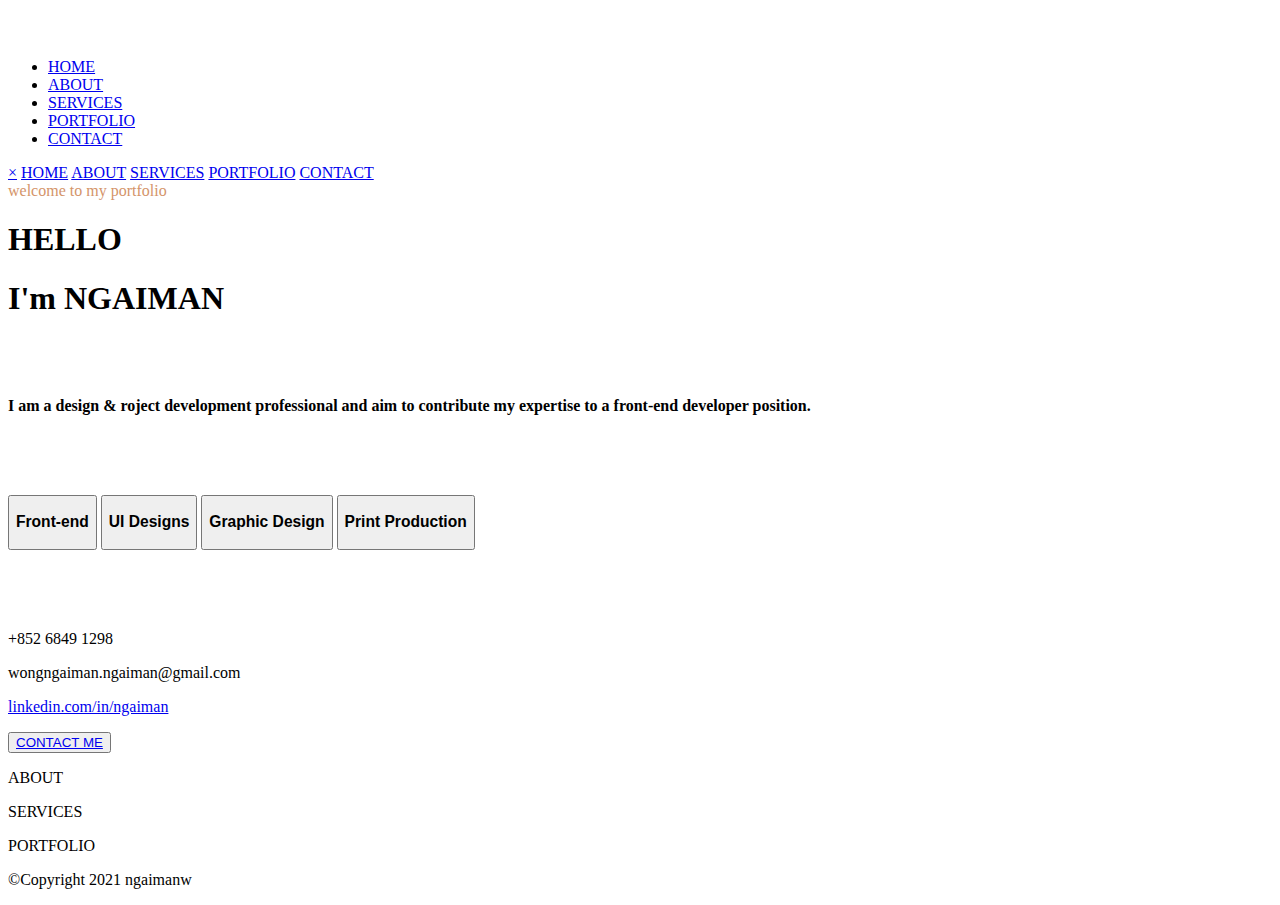
==== index.html @ 12f97c76 "update page (3)" ====
<!DOCTYPE html>
<html lang="en">
<head>
    <meta charset="UTF-8">
    <meta http-equiv="X-UA-Compatible" content="IE=edge">
    <meta name="viewport" content="width=device-width, initial-scale=1.0">
    <link rel="stylesheet" href="./src/css/style.css">
    <link rel="preconnect" href="https://fonts.googleapis.com">
    <link rel="preconnect" href="https://fonts.gstatic.com" crossorigin>
    <link href="https://fonts.googleapis.com/css2?family=Cabin:wght@400;600&display=swap" rel="stylesheet">

    <title>Ngaimanw_testing</title>
</head>
<body>

    <nav class="navbar">
        <span class="open-slide"> 
            <a href="#" onclick="openSlideMeun()">
                <svg width="30" height="30">
                    <path d="M0,5 30,5" stroke="#fff" stroke-width="5" />
                    <path d="M0,14 30,14" stroke="#fff" stroke-width="5" />
                    <path d="M0,23 30,23" stroke="#fff" stroke-width="5" />
                </svg>
            </a>
        </span>


        <ul class="navbar-nav">
            <li><a href="#">HOME</a></li>
            <li><a href="#">ABOUT</a></li>
            <li><a href="#">SERVICES</a></li>                        
            <li><a href="https://drive.google.com/file/d/1uCbRHWF8x3ub-qGG819Ec1aYOpTN6FVZ/view?usp=sharing">PORTFOLIO</a></li>
            <li><a href="#">CONTACT</a></li>

        </ul>
    </nav>

    <div id="side-menu" class="side-nav">
        <a href="#" class="btn-close" onclick="closeSlideMenu()">&times;</a>
        <a href="./index.html">HOME</a>
        <a href="#">ABOUT</a>
        <a href="#">SERVICES</a>
        <a href="https://drive.google.com/file/d/1uCbRHWF8x3ub-qGG819Ec1aYOpTN6FVZ/view?usp=sharing">PORTFOLIO</a>
        <a href="#">CONTACT</a>
    </div>
    
    <script src="./src/js/menu.js"></script>

    <div id="main">
        <div class="header-content">
            <span style="color: #d49469;">welcome to my portfolio</span>
            <h1>HELLO</h1>
            <h1>I'm NGAIMAN</h1>          
        </div>
        
        <div id="about">
            <div class="about-title"><h1 style="color: #fff;">ABOUT.</h1></div>
            <div class="about-box">
                <h4>I am a design & roject development professional and aim to contribute my expertise to a front-end developer position.</h4>
            </div>
        </div>

        <div id="services">
            <div class="services-title"><h1 style="color: #fff;">SERVICES.</h1></div>

            <div class="services-box">
                <button><h3>Front-end</h3></button>
                <button><h3>UI Designs</h3></button>
                <button><h3>Graphic Design</h3></button>
                <button><h3>Print Production</h3></button>                
            </div>
        </div>

        <div id="contact">
            <div class="contact-title"><h1 style="color: #fff;">CONTACT</h1></div>
            <div class="contact-box">
                <div class="contact-card">
                    <P>+852 6849 1298</p>
                    <p>wongngaiman.ngaiman@gmail.com</p>
                    <p><a href="https://www.linkedin.com/in/ngaiman/">linkedin.com/in/ngaiman</a></p>
                    <button><a href="mailto:wongngaiman.ngaiman@gmail.com">CONTACT ME</a></button>                    
                </div> 

                <div class="contact-card">
                    <p>ABOUT</p>
                    <p>SERVICES</p>
                    <p>PORTFOLIO</p>
                </div>

            </div>

        </div>


       

    </div>

    <footer>
        <div class="footer-message">
            <p>&copy;Copyright 2021 ngaimanw</p>
        </div>
    </footer>

    
</body>
</html>
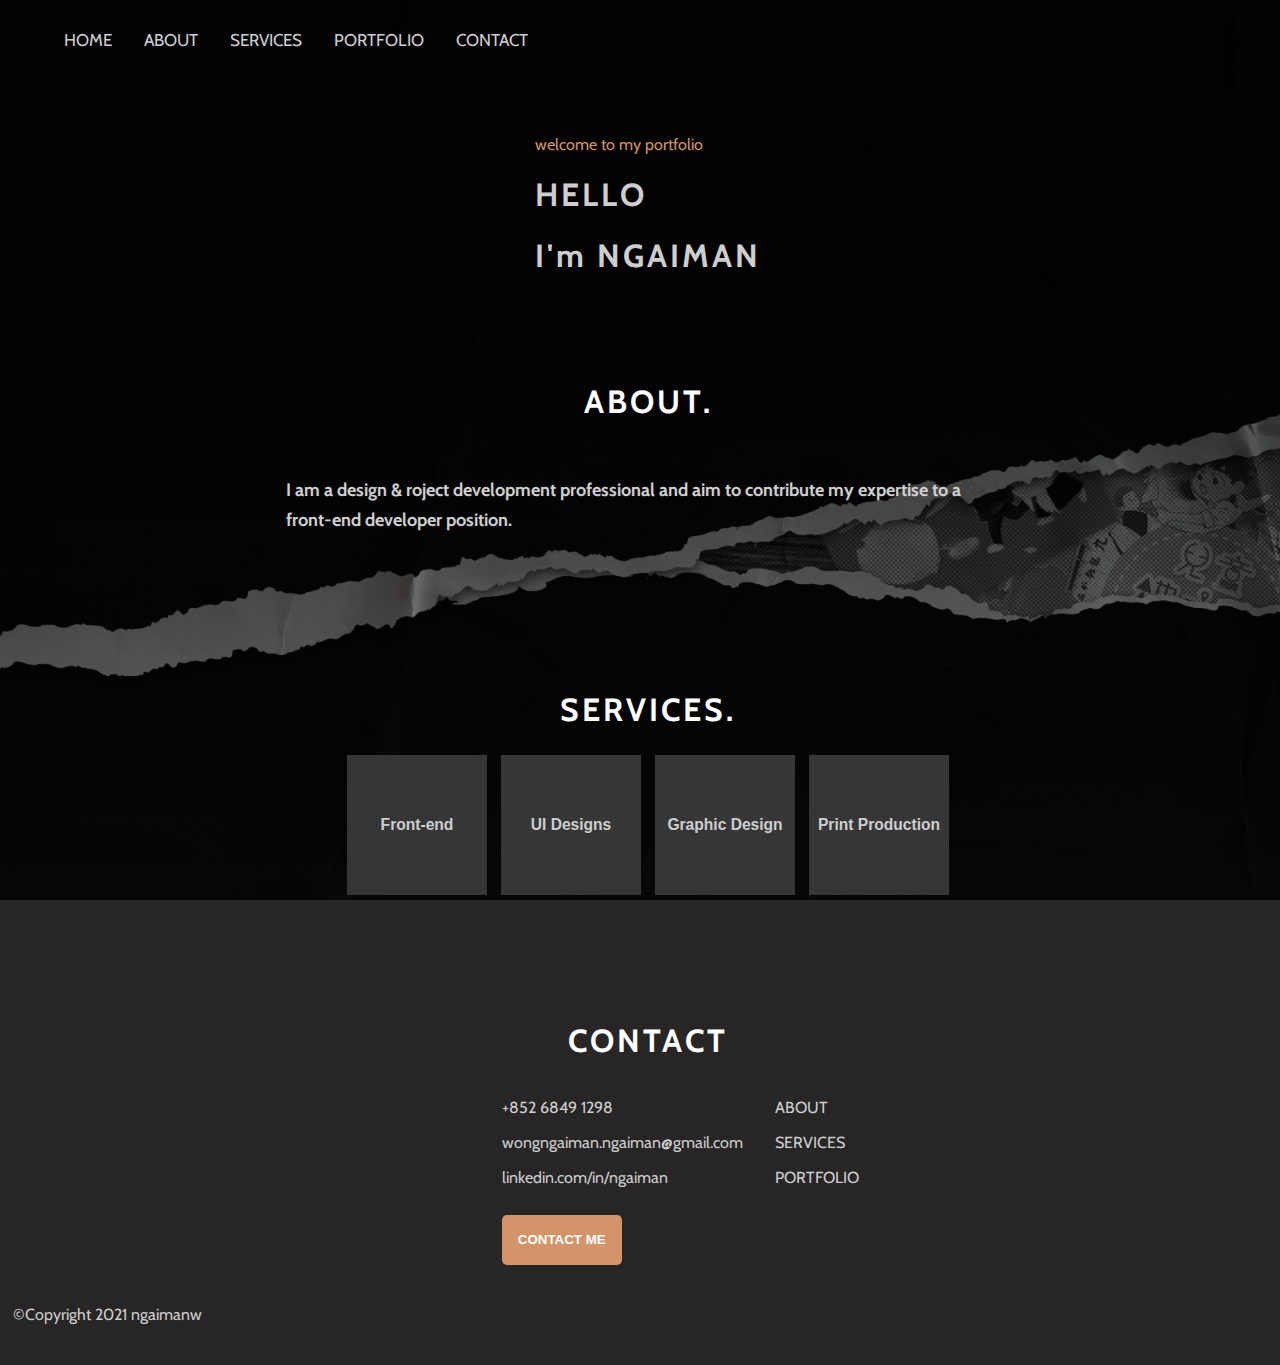
==== commit 89b1ae13: "Update index.html" ====
--- a/index.html
+++ b/index.html
@@ -4,7 +4,7 @@
     <meta charset="UTF-8">
     <meta http-equiv="X-UA-Compatible" content="IE=edge">
     <meta name="viewport" content="width=device-width, initial-scale=1.0">
-    <link rel="stylesheet" href="./src/css/style.css">
+    <link rel="stylesheet" href="./page/src/css/style.css">
     <link rel="preconnect" href="https://fonts.googleapis.com">
     <link rel="preconnect" href="https://fonts.gstatic.com" crossorigin>
     <link href="https://fonts.googleapis.com/css2?family=Cabin:wght@400;600&display=swap" rel="stylesheet">
--- a/page/src/css/style.css
+++ b/page/src/css/style.css
@@ -0,0 +1,251 @@
+body{
+    font-family: 'Cabin', sans-serif;
+    background-color: #272525;
+    background-image: url(../img/bg-01.png);
+    background-repeat: no-repeat;
+    background-attachment: fixed;
+    background-size: cover;
+    height: 100vh;
+    width: 100vw;
+    color: #cecece;
+    
+}
+
+#main{
+}
+
+h1{
+    color: #cecece;
+    letter-spacing: 3px;
+}
+
+
+h4{
+    font-size: 18px;
+    /* letter-spacing: 1px; */
+    line-height: 30px;
+}
+
+.navbar{
+    /* background-color: #111; */
+    overflow: hidden;
+    height: 63px;
+}
+
+.navbar a{
+    float: left;
+    display: block;
+    color: #cecece;
+    text-align: center;
+    padding: 14px 16px;
+    text-decoration: none;
+    font-size: 17px;
+
+}
+
+.navbar ul{
+    margin: 8px 0 0 0;
+    list-style: none;
+}
+
+.navbar a:hover{
+    background-color: #d49469;
+    color: #000;
+}
+
+.side-nav{
+    height: 100%;
+    width: 0;
+    position: fixed;
+    z-index: 1;
+    top: 0;
+    left: 0;
+    background-color: #111;
+    opacity: 0.9;
+    overflow-x: hidden;
+    padding-top: 60px;
+    transition: 0.5s;
+}
+
+.side-nav a{
+    padding:10px 10px 10px 30px;
+    text-decoration: none;
+    font-size: 22px;
+    color: #ddd;
+    display: block;
+    transition: 0.35s;
+}
+
+
+.side-nav a:hover{
+    color: #fff;
+}
+
+.side-nav .btn-close{
+    position: absolute;
+    top:0;
+    right: 22px;
+    font-size: 36px;
+    margin-left: 50px;
+}
+
+/* #main{
+    transition:margin-left 0.5s;
+    padding: 20px;
+    overflow: hidden;
+    width: 100%;
+} */
+
+#main{
+    display: flex;
+    flex-direction: column;
+    align-items: center;
+    
+}
+
+
+.header-content{
+    margin: 5%;
+}
+
+
+/* about part setting */
+#about{
+    display: flex;
+    flex-direction: column;
+    align-items: center;
+
+}
+
+.about-box{
+    margin: 1% 10% 1% 10%;
+}
+
+.about-box h4{
+    flex-direction: column;
+}
+
+
+/* services part setting */
+#services{
+    display: flex;
+    height: 20%;
+    flex-direction: column;
+    align-items: center;
+    margin-top: 100px;
+    margin-bottom: 100px;
+}
+
+#services .services-box{
+    
+}
+
+.services-box h1{
+    color: rgb(255, 255, 255);
+}
+
+
+#services .services-box button{
+    background-color: #363636;
+    color: #cecece;
+    border: none;
+    cursor: pointer;
+    box-sizing: border-box;
+    width: 140px;
+    height: 140px;
+    margin: 5px;
+}
+
+
+#services button:hover{
+    background-color: #d49469;
+    color: #000;
+}
+
+
+/* contact part setting */
+#contact{
+    height: 10%;
+    display: flex;
+    flex-direction: column;
+    align-items: center;
+}
+
+.contact-box{
+    display: flex;
+    justify-content: space-evenly;
+}
+
+
+.contact-card{
+    flex: 1;
+    margin-left: 5%;
+    margin-right: 5%;
+}
+
+a {
+    text-decoration: none;
+    color: #cecece;
+}
+
+a:hover{
+    color: #d49469;
+}
+
+
+
+#contact button a{
+    font-weight: bolder;
+    color: white;
+    /* remove text bottom highlight */
+    text-decoration: none;
+    border: none;
+    outline: none;
+    cursor: pointer;
+}
+
+#contact button{
+    background-color: #d49469;
+    border: none;
+    cursor: pointer;
+    width: 120px;
+    height: 50px;
+    border-radius: 5px;    
+    margin-top: 5%;
+}
+
+
+/* footer setting */
+
+footer{
+    display: flex;
+    align-items: center;
+    height: 100px;
+}
+
+.footer-message{
+    margin-left: 5px;
+}
+
+
+
+@media (max-width:568px){
+    navbar-nav{display: none}
+}
+
+@media(min-width:550px){
+    .open-slide{display: none}
+}
+
+
+/* testing area */
+/* 
+#services-t{
+    display: grid;
+}
+
+.item{
+    background-color: #fff;
+    color: black;
+    padding: 10px;
+} */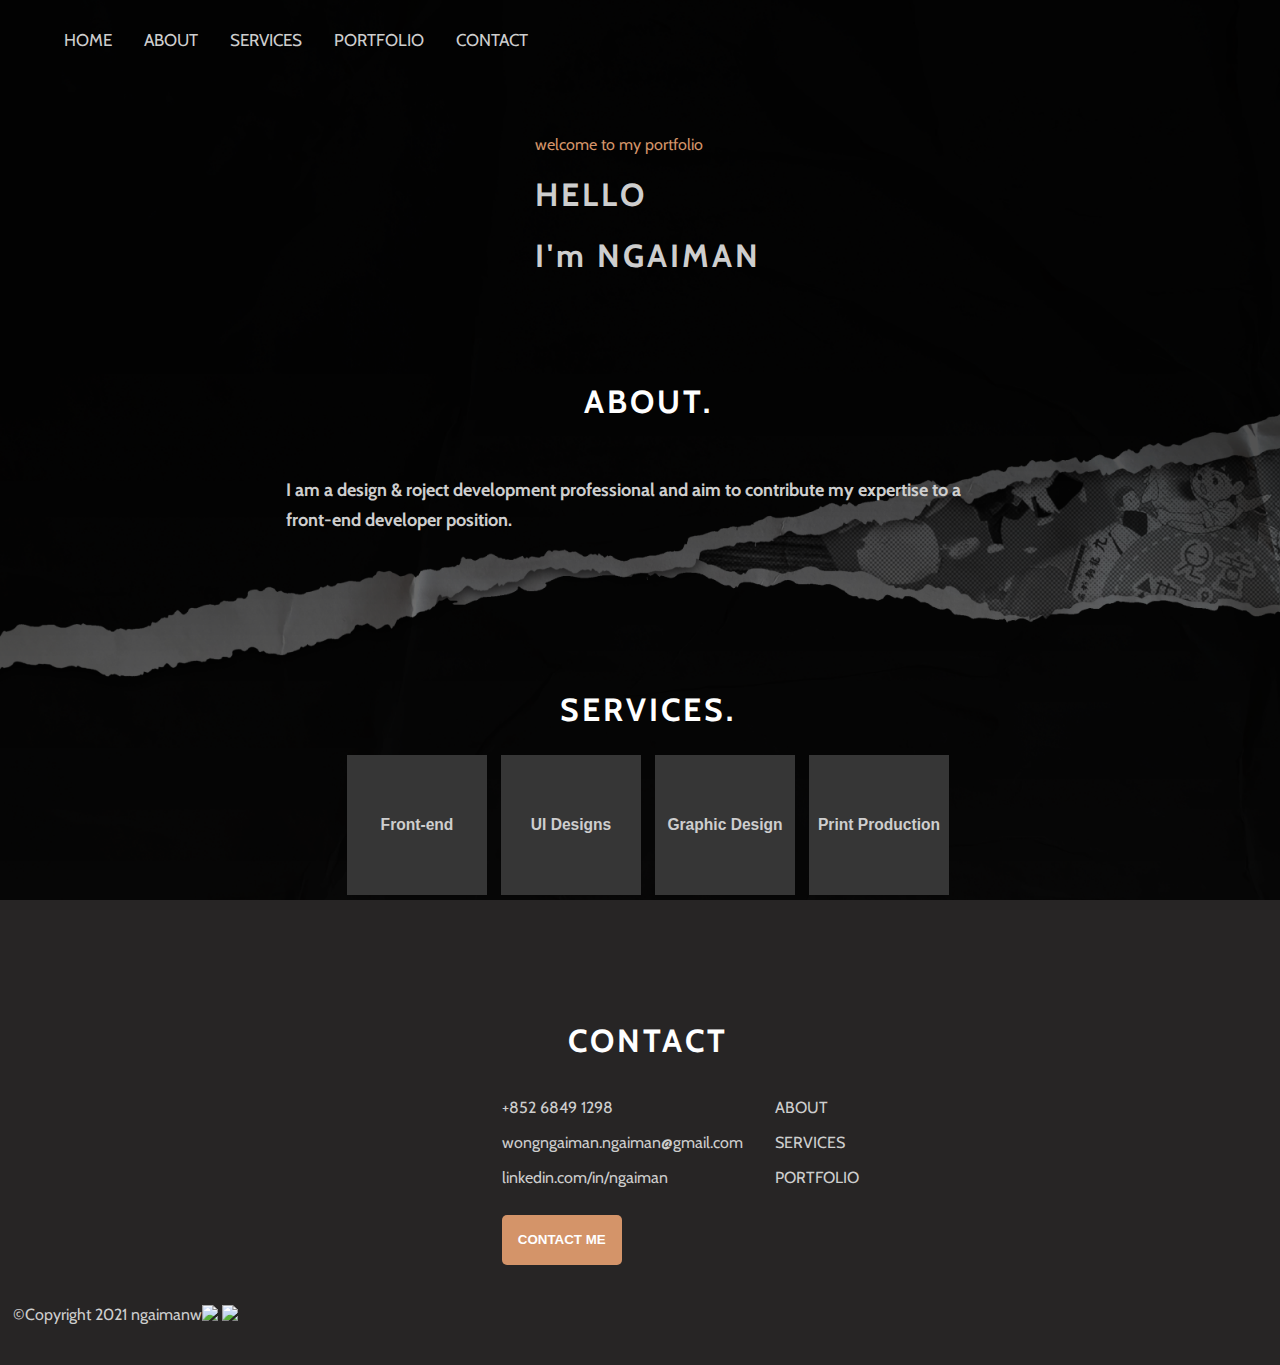
==== commit 86ed01a6: "update page (4)" ====
--- a/index.html
+++ b/index.html
@@ -26,11 +26,11 @@
 
 
         <ul class="navbar-nav">
-            <li><a href="#">HOME</a></li>
-            <li><a href="#">ABOUT</a></li>
-            <li><a href="#">SERVICES</a></li>                        
+            <li><a href="./index.html#main">HOME</a></li>
+            <li><a href="./index.html#about">ABOUT</a></li>
+            <li><a href="./index.html#services">SERVICES</a></li>                        
             <li><a href="https://drive.google.com/file/d/1uCbRHWF8x3ub-qGG819Ec1aYOpTN6FVZ/view?usp=sharing">PORTFOLIO</a></li>
-            <li><a href="#">CONTACT</a></li>
+            <li><a href="./index.html#contact">CONTACT</a></li>
 
         </ul>
     </nav>
@@ -38,13 +38,13 @@
     <div id="side-menu" class="side-nav">
         <a href="#" class="btn-close" onclick="closeSlideMenu()">&times;</a>
         <a href="./index.html">HOME</a>
-        <a href="#">ABOUT</a>
-        <a href="#">SERVICES</a>
+        <a href="./index.html#about">ABOUT</a>
+        <a href="./index.html#services">SERVICES</a>
         <a href="https://drive.google.com/file/d/1uCbRHWF8x3ub-qGG819Ec1aYOpTN6FVZ/view?usp=sharing">PORTFOLIO</a>
-        <a href="#">CONTACT</a>
+        <a href="./index.html#contact">CONTACT</a>
     </div>
     
-    <script src="./src/js/menu.js"></script>
+
 
     <div id="main">
         <div class="header-content">
@@ -100,8 +100,14 @@
         <div class="footer-message">
             <p>&copy;Copyright 2021 ngaimanw</p>
         </div>
+        <div class="footer-icon">
+            <a href="https://github.com/Ngaimanw/Ngaimanw.github.io"><img src="./Page/src/img/github_icon_white.svg"></a>
+            <a href="https://www.linkedin.com/in/ngaiman/"><img src="./Page/src/img/linkedIn_icon_white.svg"></a>
+        </div>
     </footer>
 
     
+    <script src="./src/js/menu.js"></script>
+    
 </body>
 </html>--- a/page/src/css/style.css
+++ b/page/src/css/style.css
@@ -1,3 +1,8 @@
+/* *{
+    height: 100vh;
+} */
+
+
 body{
     font-family: 'Cabin', sans-serif;
     background-color: #272525;
@@ -61,7 +66,7 @@
     top: 0;
     left: 0;
     background-color: #111;
-    opacity: 0.9;
+    /* opacity: 0.9; */
     overflow-x: hidden;
     padding-top: 60px;
     transition: 0.5s;
@@ -227,7 +232,9 @@
     margin-left: 5px;
 }
 
-
+.footer img{
+    width: 15%;
+}
 
 @media (max-width:568px){
     navbar-nav{display: none}
@@ -235,6 +242,14 @@
 
 @media(min-width:550px){
     .open-slide{display: none}
+}
+
+
+@media(max-width:600px){
+    .services-box{
+        flex-direction: column;
+        align-items: center;
+    }
 }
 
 
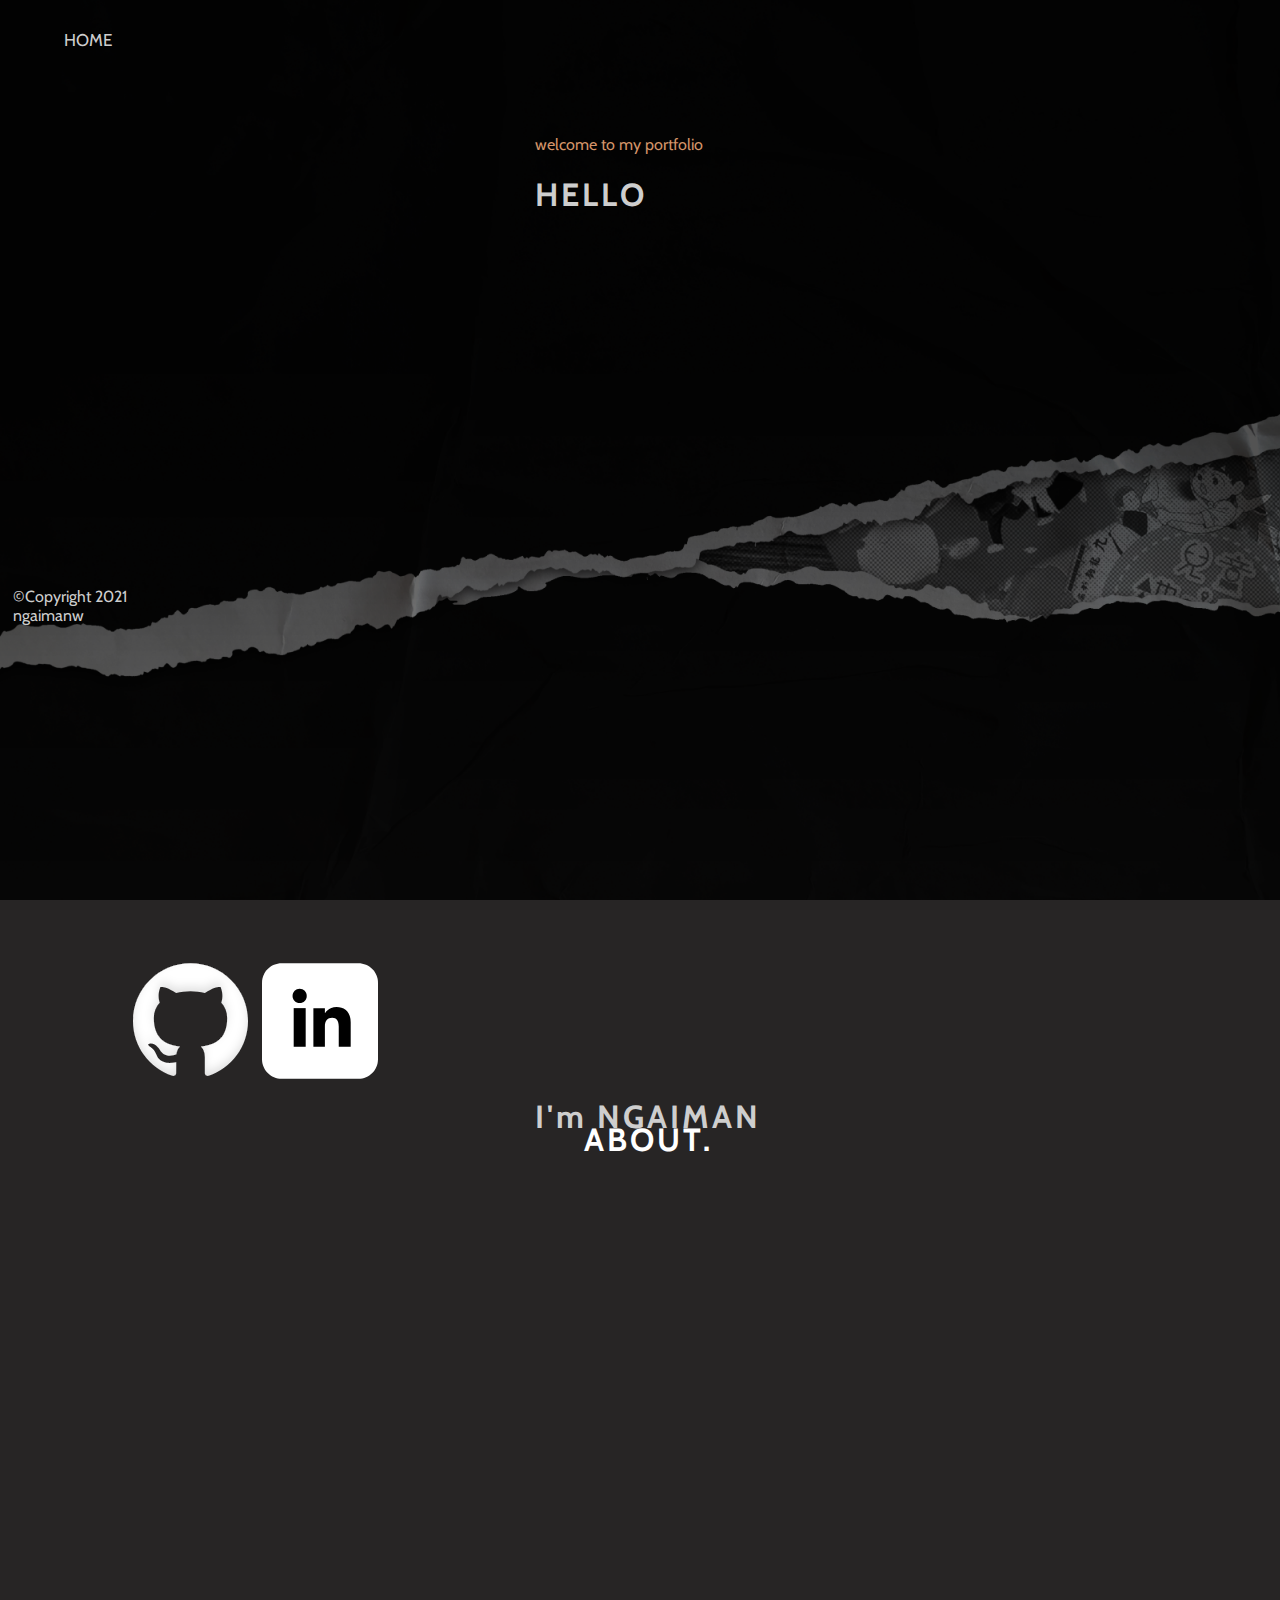
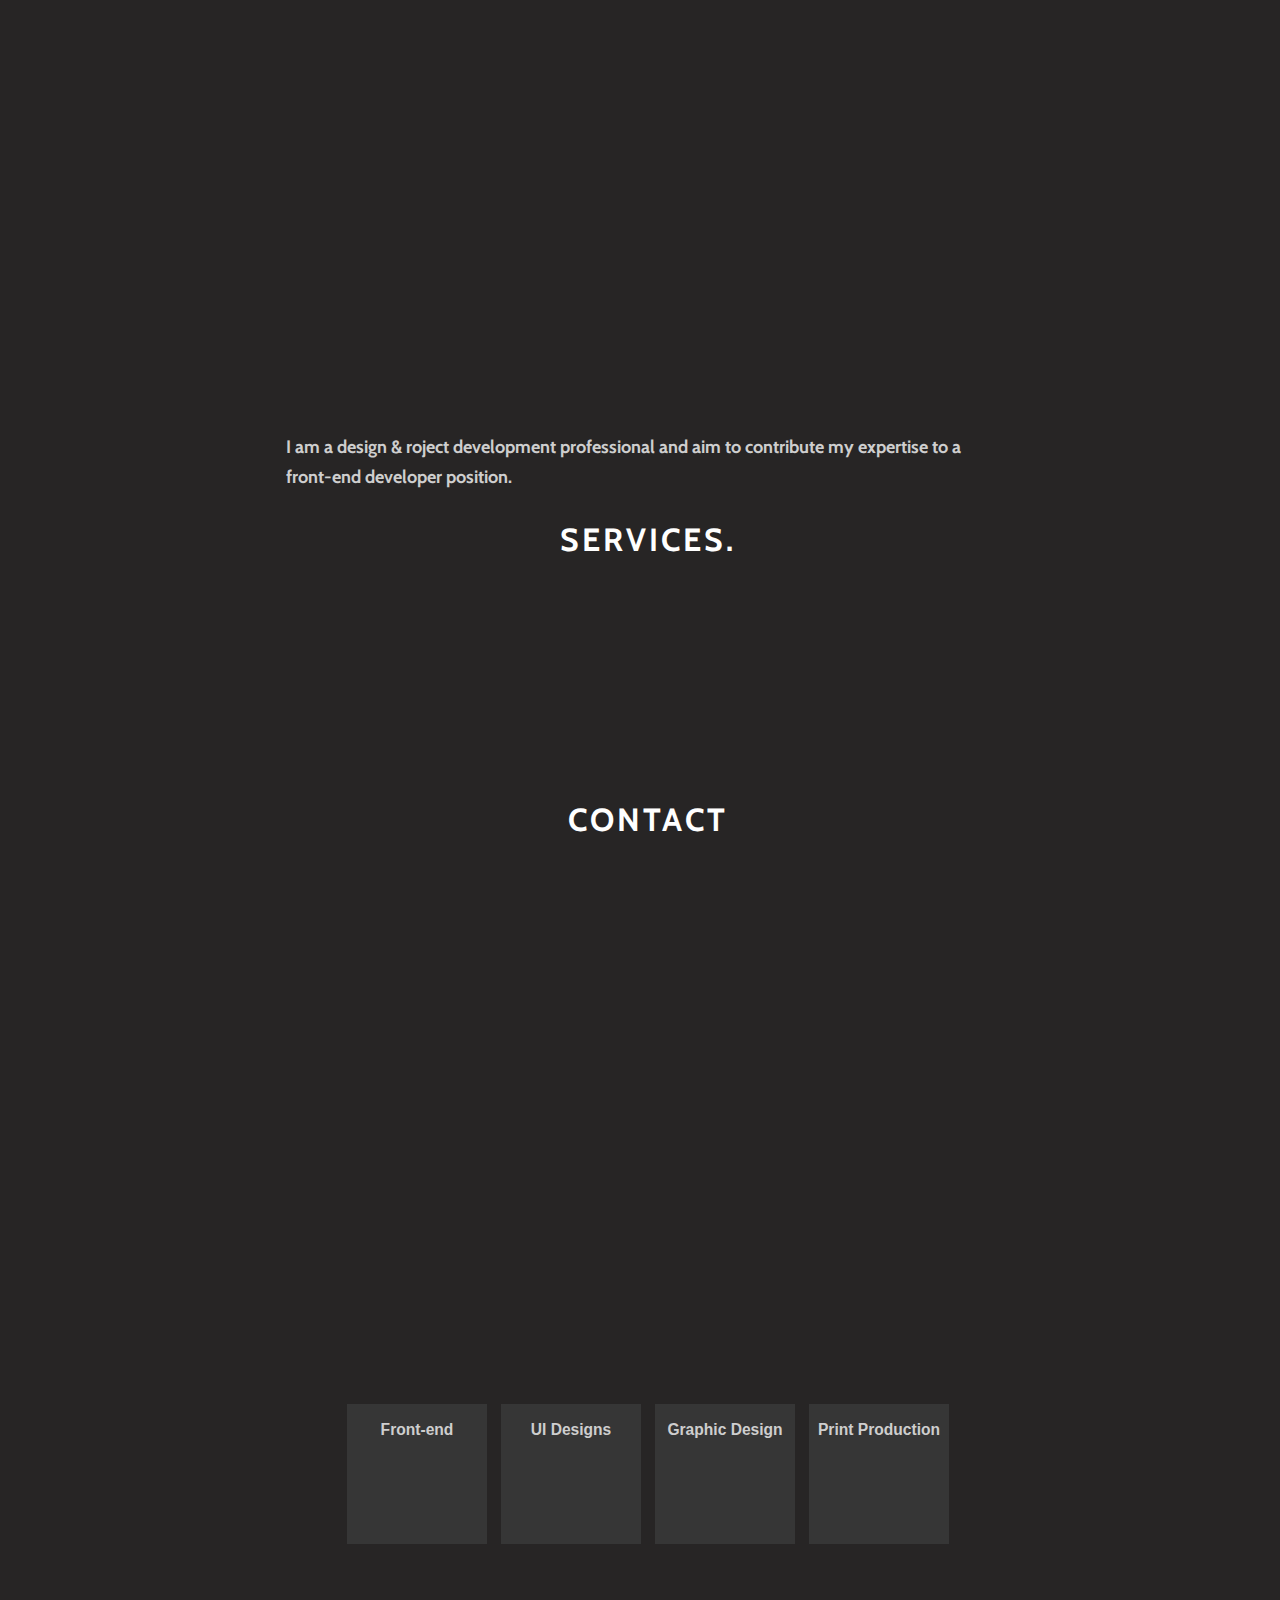
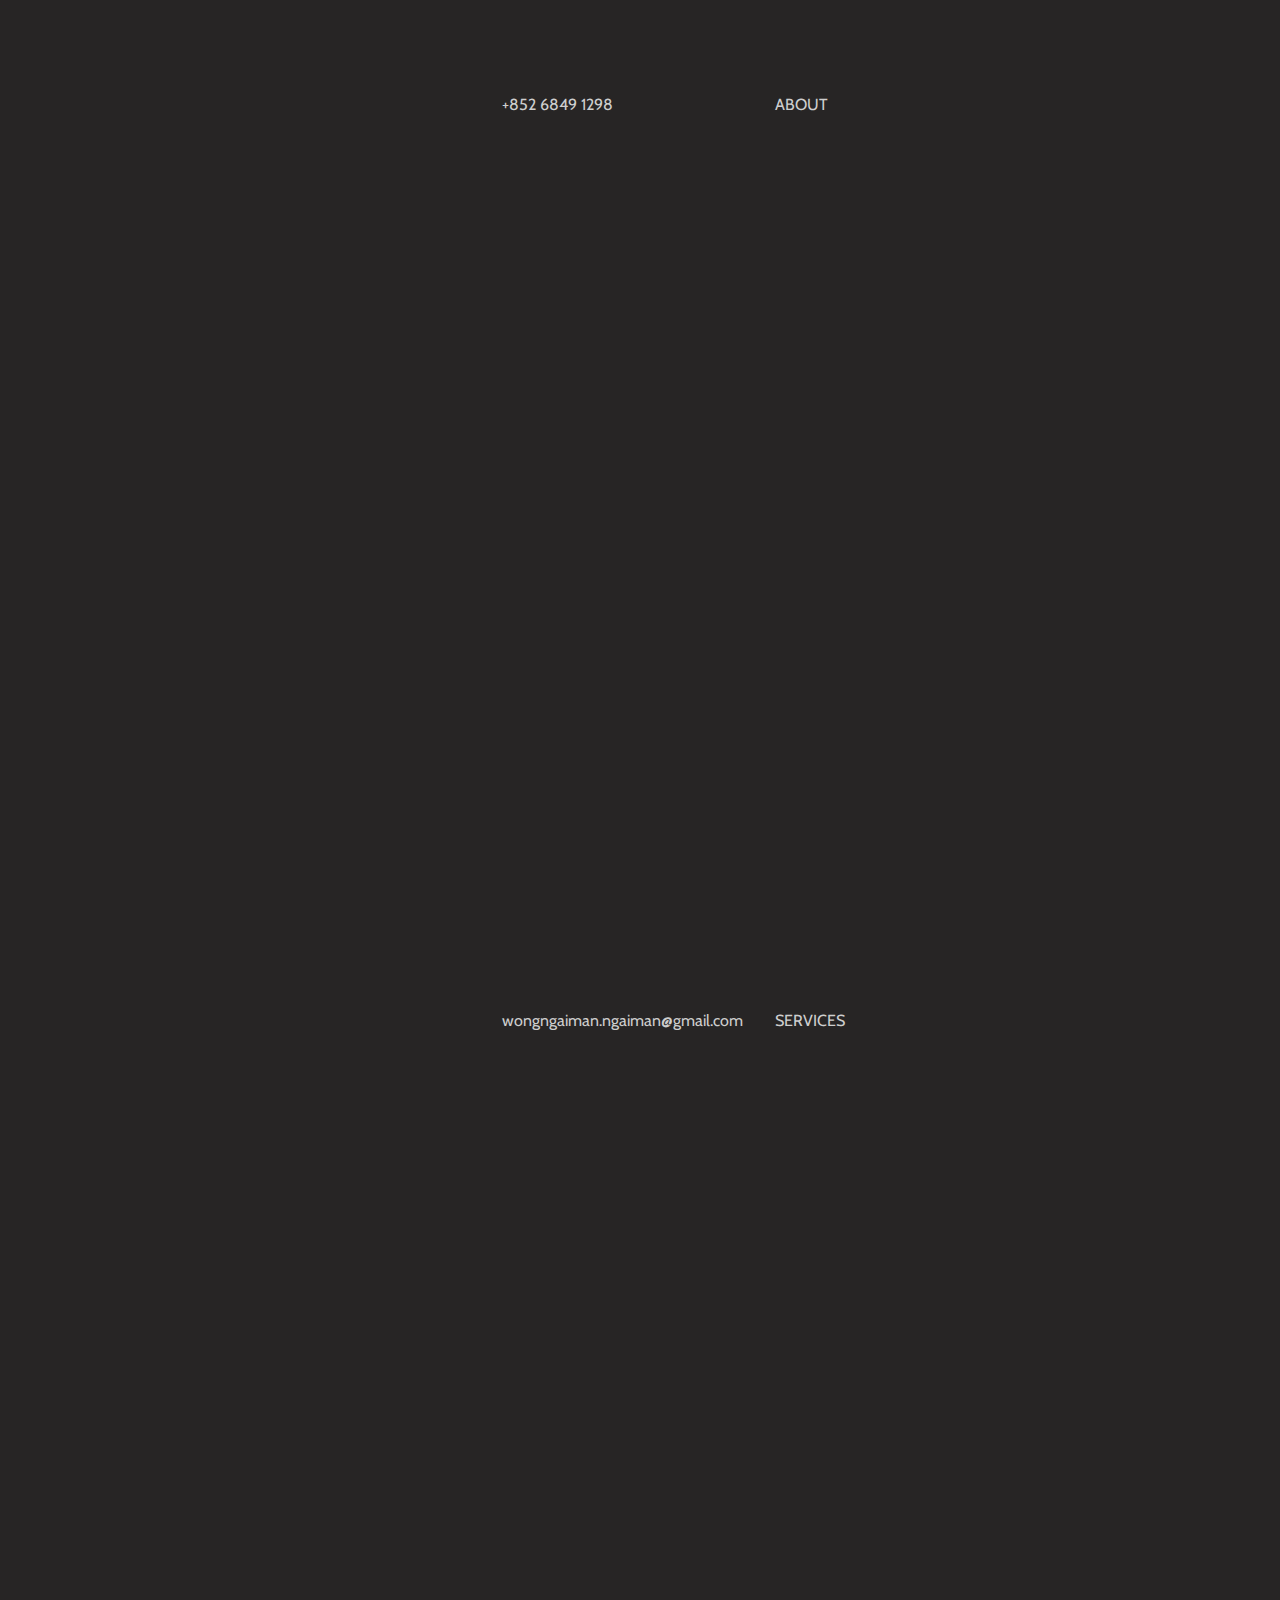
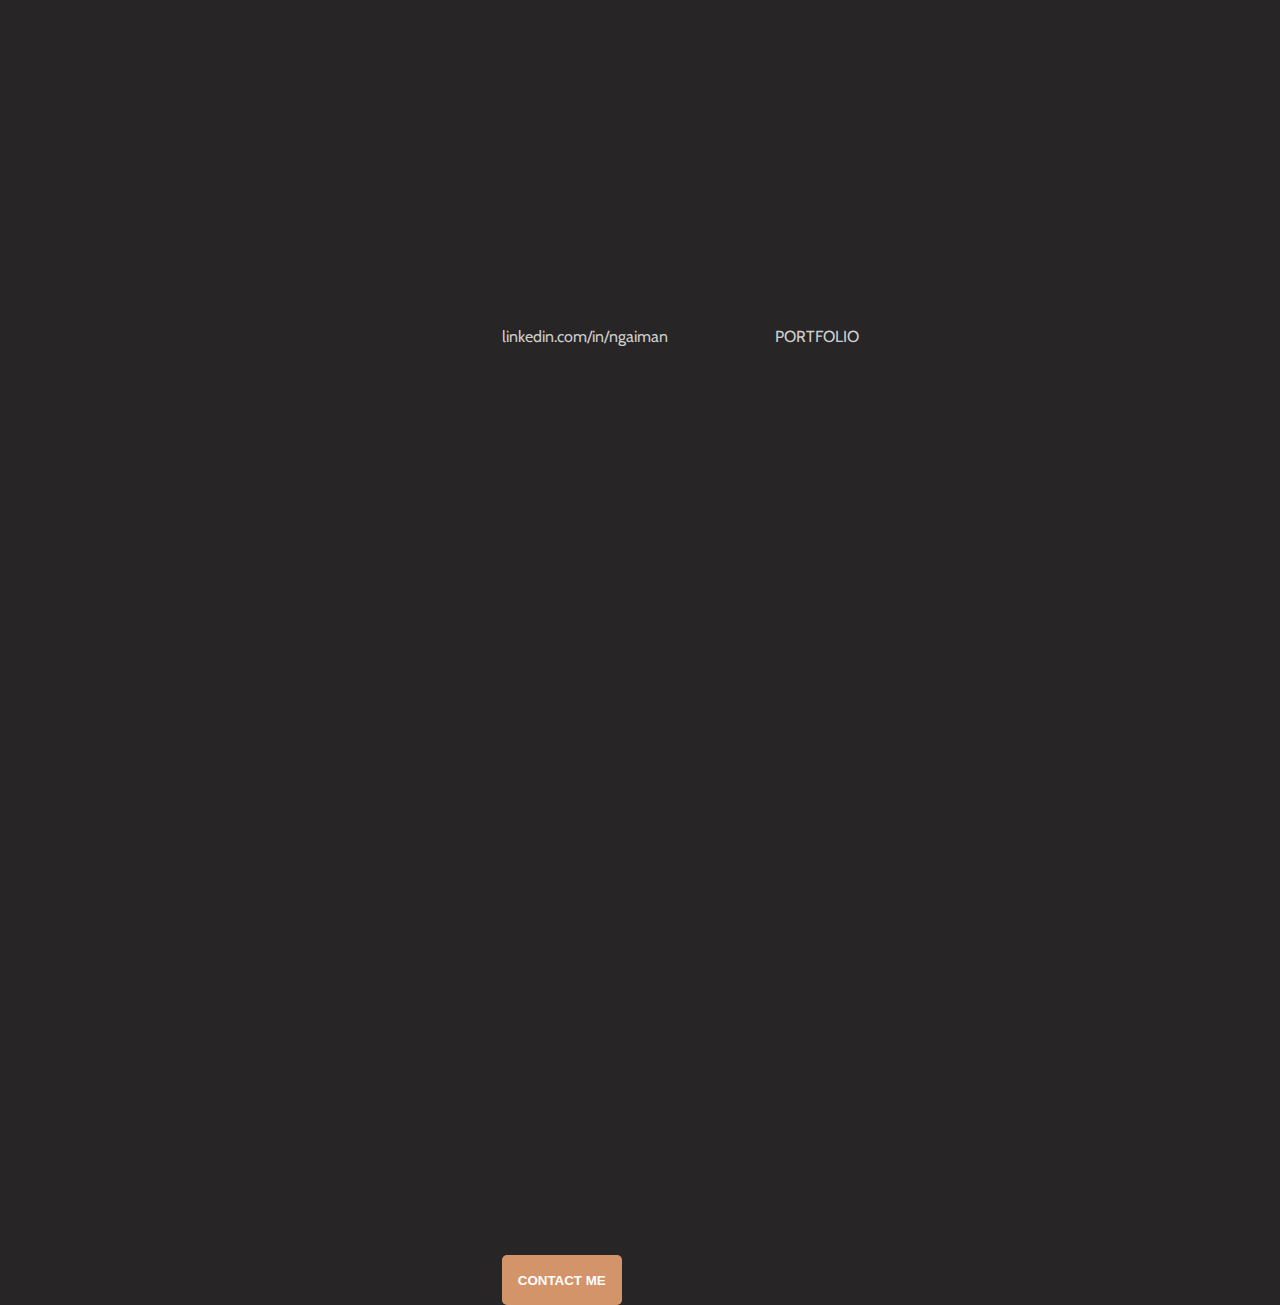
==== commit bb01f140: "update page (5)" ====
--- a/index.html
+++ b/index.html
@@ -44,7 +44,7 @@
         <a href="./index.html#contact">CONTACT</a>
     </div>
     
-
+    <script src="./src/js/menu.js"></script>
 
     <div id="main">
         <div class="header-content">
@@ -101,13 +101,11 @@
             <p>&copy;Copyright 2021 ngaimanw</p>
         </div>
         <div class="footer-icon">
-            <a href="https://github.com/Ngaimanw/Ngaimanw.github.io"><img src="./Page/src/img/github_icon_white.svg"></a>
-            <a href="https://www.linkedin.com/in/ngaiman/"><img src="./Page/src/img/linkedIn_icon_white.svg"></a>
+            <a href="https://github.com/Ngaimanw/Ngaimanw.github.io"><img src="./page/src/img/github_icon_white.svg"></a>
+            <a href="https://www.linkedin.com/in/ngaiman/"><img src="./page/src/img/linkedIn_icon_white.svg"></a>
         </div>
     </footer>
 
     
-    <script src="./src/js/menu.js"></script>
-    
 </body>
 </html>--- a/page/src/css/style.css
+++ b/page/src/css/style.css
@@ -1,6 +1,6 @@
-/* *{
+*{
     height: 100vh;
-} */
+}
 
 
 body{
@@ -10,7 +10,7 @@
     background-repeat: no-repeat;
     background-attachment: fixed;
     background-size: cover;
-    height: 100vh;
+    /* height: 100vh; */
     width: 100vw;
     color: #cecece;
     
@@ -225,6 +225,7 @@
 footer{
     display: flex;
     align-items: center;
+    justify-content: space-around;
     height: 100px;
 }
 
@@ -232,9 +233,11 @@
     margin-left: 5px;
 }
 
-.footer img{
-    width: 15%;
-}
+.footer-icon img{
+    width: 10%;
+    margin-right: 10px;
+}
+
 
 @media (max-width:568px){
     navbar-nav{display: none}
